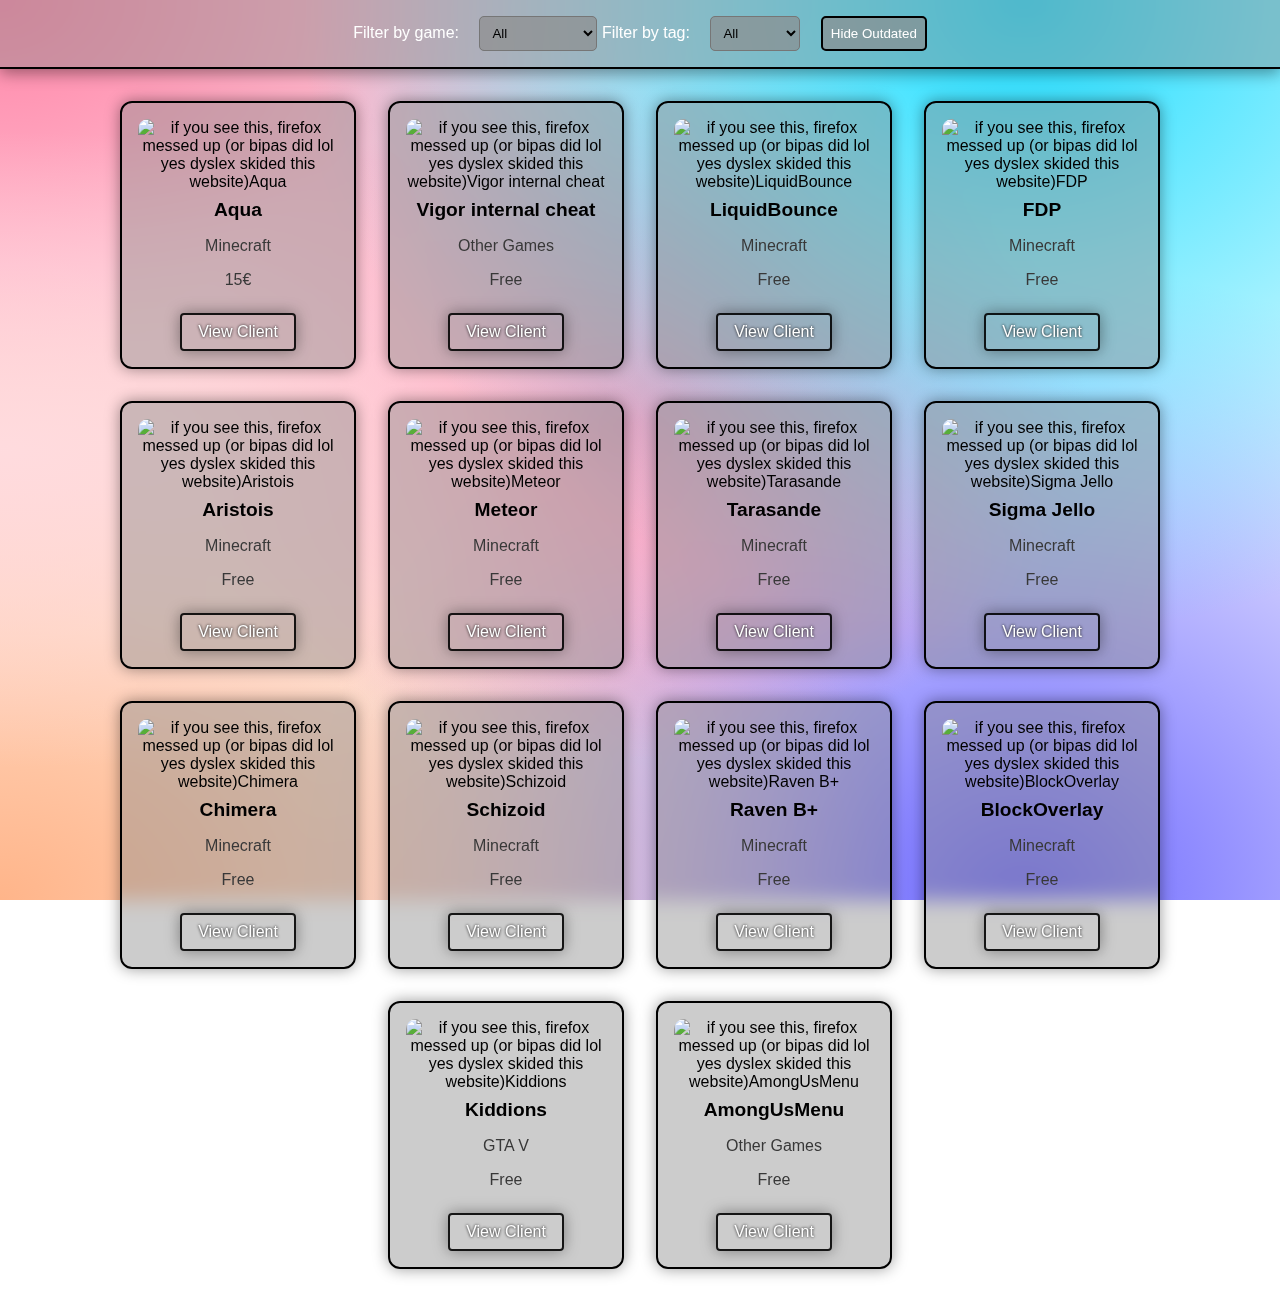
==== index.html @ a4b2a006 "Add files via upload" ====
<!DOCTYPE html>
<html lang="en">
<head>
    <meta charset="UTF-8">
    <meta name="viewport" content="width=device-width, initial-scale=1.0">
    <title>CheatSquad.gg</title>
    <link id="favicon" rel="icon" href="https://i.imgur.com/6yMobW9.png" type="image/x-icon">
    <link rel="stylesheet" href="styles.css">
</head>
<body>
    <header>
        <div>
            <label for="gameFilter">Filter by game:</label>
            <select id="gameFilter" onchange="filterClients()">
                <option value="all">All</option>
            </select>

            <label for="tagFilter">Filter by tag:</label>
            <select id="tagFilter" onchange="filterClients()">
                <option value="all">All</option>
            </select>

            <button id="toggleOutdated" onclick="toggleOutdatedClients()">Hide Outdated</button>
        </div>

    </header>

    <main id="clientList">
        <!-- Client items will be injected here by JavaScript -->
    </main>

    <script src="script.js"></script>
    <script>
        const titles = ["CheatSquad.gg", "Sry Real Cheatsquad is down", "<3"];

        function changeTabTitle() {
            const randomTitle = titles[Math.floor(Math.random() * titles.length)];
            document.title = randomTitle;
        }

        setInterval(changeTabTitle, 3000);
    </script>
</body>
</html>
---- styles.css ----
@import url('https://fonts.googleapis.com/css2?family=Google+Sans&display=swap');

body {
    font-family: 'Google Sans', sans-serif;
    margin: 0;
    padding: 0;
    background-color:rgb(255, 255, 255);
        background-image:
        radial-gradient(at 80% 0%, hsla(189,100%,56%,1) 0px, transparent 50%),
        radial-gradient(at 0% 50%, hsla(355,100%,93%,1) 0px, transparent 50%),
        radial-gradient(at 49% 47%, hsla(340,100%,76%,1) 0px, transparent 50%),
        radial-gradient(at 0% 100%, hsla(22,100%,77%,1) 0px, transparent 50%),
        radial-gradient(at 80% 100%, hsla(242,100%,70%,1) 0px, transparent 50%),
        radial-gradient(at 0% 0%, hsla(343,100%,76%,1) 0px, transparent 50%);
    background-attachment: fixed;
    background-size: cover;
}
header, .client, header button, header select {
    background-color: #8b8b8b70;
    backdrop-filter: blur(10px);
}

header {
    color: #fff;
    padding: 1rem;
    text-align: center;
    border-bottom: 2px solid rgb(0, 0, 0);            
    box-shadow: 0 4px 15px rgba(0, 0, 0, 0.4);
}

header select {
    padding: 0.5rem;
    margin-left: 1rem;
    border-radius: 5px;
}

header button {
    color: white;
    border: none;
    border-radius: 5px;
    padding: 0.5rem;
    margin-left: 1rem;
    border: 2px solid rgb(0, 0, 0); 

}

header button:hover {
    background-color: #555;
    scale: 1.1;
    border: 2px solid rgb(0, 0, 0); 
}

main {
    display: flex;
    flex-wrap: wrap;
    justify-content: center;
    margin: 1rem;
}

.client { 
    border: 1px solid #ddd;
    margin: 1rem;
    padding: 1rem;
    width: 200px;
    text-align: center;
    box-shadow: 0 0 15px rgba(0, 0, 0, 0.4);
    border: 2px solid rgb(0, 0, 0); 
    border-radius: 12px;
    transition: background-color 0.3s ease;
}

@keyframes colorChange {
    0% { background-color: #8b8b8b70; }
    50% { background-color: #535353a9; }
    100% { background-color: #8b8b8b70; }
}

.client:hover {
    animation: colorChange 3s infinite;
}


.client img {
    width: 100%;
    height: 200px;
    object-fit: cover;
    border-radius: 10px;
}

.client h2 {
    font-size: 1.2rem;
    margin: 0.5rem 0;
}

.client p {
    color: #383838;
}

.client a {
    display: inline-block;
    margin-top: 0.5rem;
    padding: 0.5rem 1rem;
    color: #fff;
    text-decoration: none;
    border: 2px solid rgba(0, 0, 0, 0.897);
    border-radius: 4px; 
    box-shadow: 0 0 15px rgba(0, 0, 0, 0.39);
    text-shadow: 0 0 3px rgb(0, 0, 0);
    transition: transform 0.5s ease;
}

.client a:hover {
    background-color: #555;
    transform: scale(1.1);
}

.recommended {
    border: 2px solid rgb(225, 0, 255);
    box-shadow: rgb(234, 0, 255) 0px 0px 8px;
}
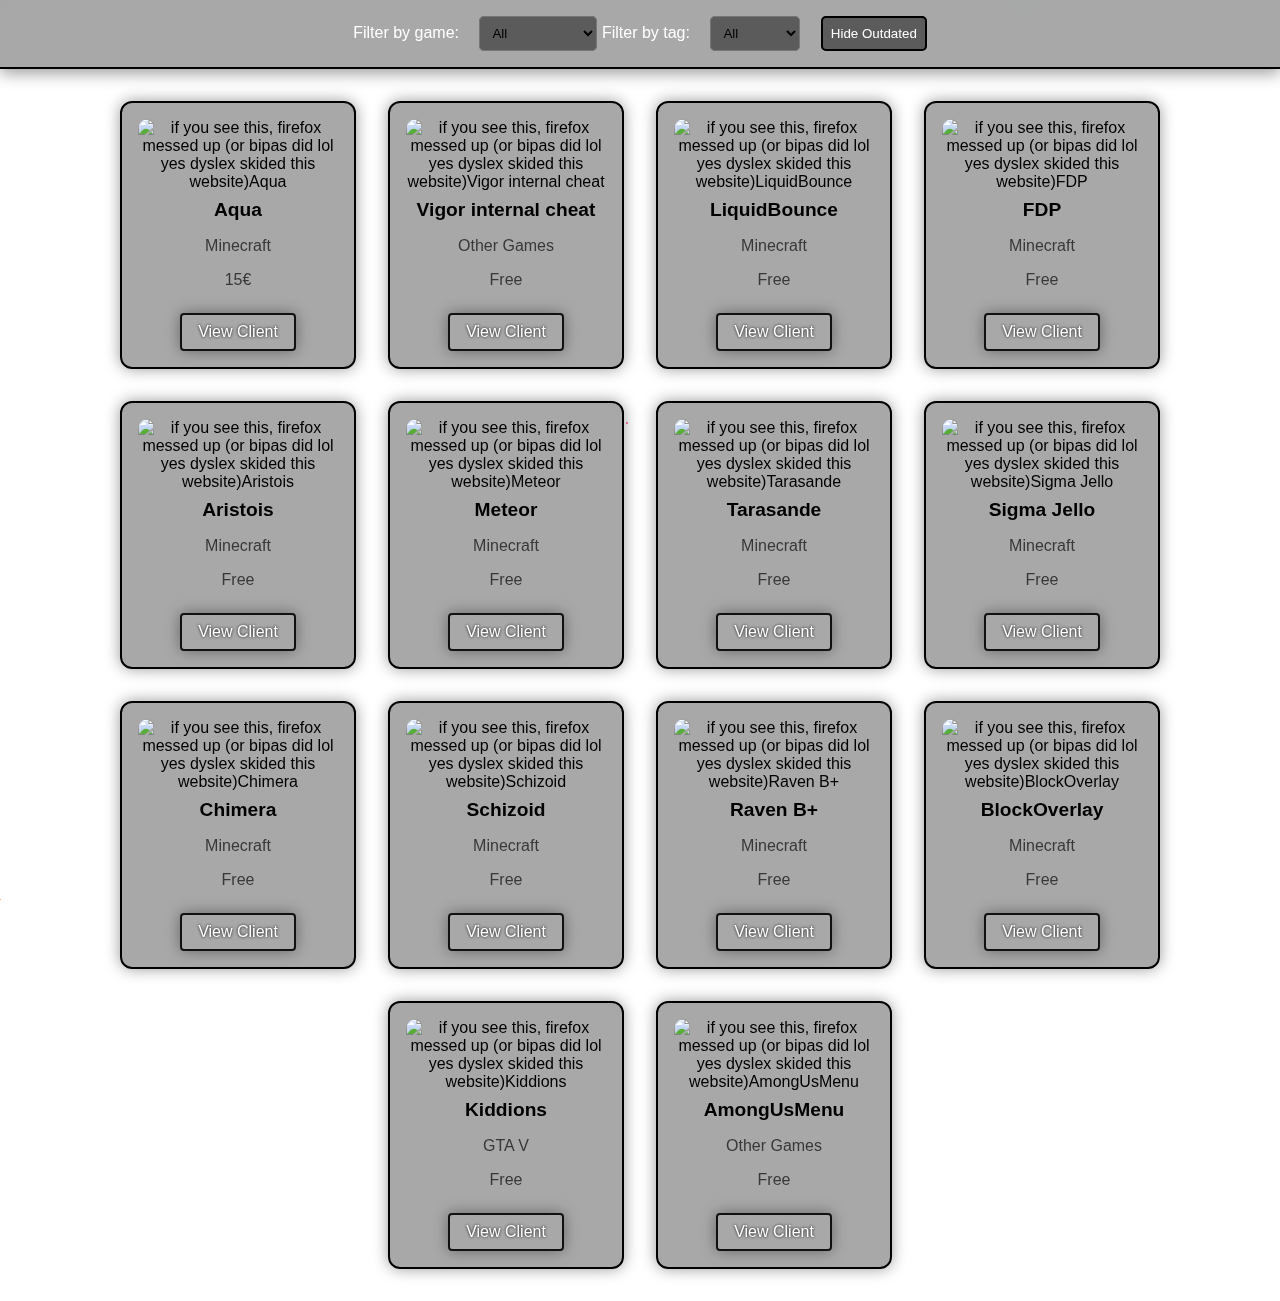
==== commit 8276db16: "Add files via upload" ====
--- a/index.html
+++ b/index.html
@@ -31,7 +31,7 @@
 
     <script src="script.js"></script>
     <script>
-        const titles = ["CheatSquad.gg", "Sry Real Cheatsquad is down", "<3"];
+        const titles = ["CheatSquad.gg", "Sry Real Cheatsquad is down", "Your CheatSquad Team<3"];
 
         function changeTabTitle() {
             const randomTitle = titles[Math.floor(Math.random() * titles.length)];
--- a/styles.css
+++ b/styles.css
@@ -6,17 +6,17 @@
     padding: 0;
     background-color:rgb(255, 255, 255);
         background-image:
-        radial-gradient(at 80% 0%, hsla(189,100%,56%,1) 0px, transparent 50%),
-        radial-gradient(at 0% 50%, hsla(355,100%,93%,1) 0px, transparent 50%),
-        radial-gradient(at 49% 47%, hsla(340,100%,76%,1) 0px, transparent 50%),
-        radial-gradient(at 0% 100%, hsla(22,100%,77%,1) 0px, transparent 50%),
-        radial-gradient(at 80% 100%, hsla(242,100%,70%,1) 0px, transparent 50%),
-        radial-gradient(at 0% 0%, hsla(343,100%,76%,1) 0px, transparent 50%);
+        radial-gradient(at 80% 0%, hsla(189,100%,56%,1) 1px, transparent 0%),
+        radial-gradient(at 0% 50%, hsla(355,100%,93%,1) 1px, transparent 0%),
+        radial-gradient(at 49% 47%, hsla(340,100%,76%,1) 1px, transparent 0%),
+        radial-gradient(at 0% 100%, hsla(22,100%,77%,1) 1px, transparent 0%),
+        radial-gradient(at 80% 100%, hsla(242,100%,70%,1) 1px, transparent 0%),
+        radial-gradient(at 0% 0%, hsla(343,100%,76%,1) 1px, transparent 0%);
     background-attachment: fixed;
     background-size: cover;
 }
 header, .client, header button, header select {
-    background-color: #8b8b8b70;
+    background-color: #39393970;
     backdrop-filter: blur(10px);
 }
 
@@ -115,6 +115,6 @@
 }
 
 .recommended {
-    border: 2px solid rgb(225, 0, 255);
-    box-shadow: rgb(234, 0, 255) 0px 0px 8px;
+    border: 2px solid rgb(255, 255, 255);
+    box-shadow: rgb(255, 255, 255) 0px 0px 8px;
 }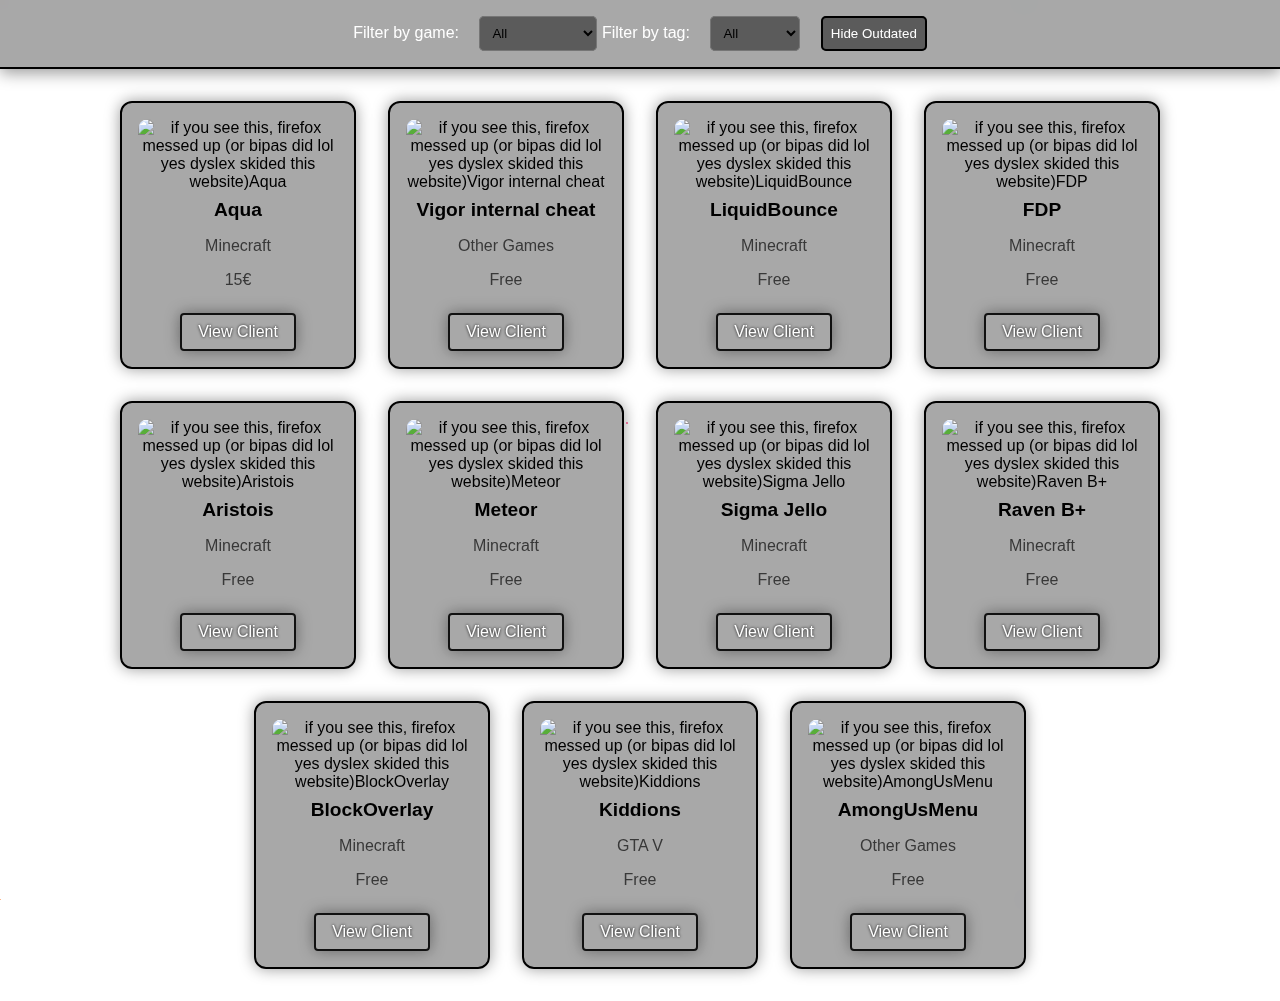
==== commit f715fa47: "Add files via upload" ====
--- a/index.html
+++ b/index.html
@@ -38,7 +38,7 @@
             document.title = randomTitle;
         }
 
-        setInterval(changeTabTitle, 3000);
+        setInterval(changeTabTitle, 3005);
     </script>
 </body>
 </html>
--- a/styles.css
+++ b/styles.css
@@ -11,7 +11,7 @@
         radial-gradient(at 49% 47%, hsla(340,100%,76%,1) 1px, transparent 0%),
         radial-gradient(at 0% 100%, hsla(22,100%,77%,1) 1px, transparent 0%),
         radial-gradient(at 80% 100%, hsla(242,100%,70%,1) 1px, transparent 0%),
-        radial-gradient(at 0% 0%, hsla(343,100%,76%,1) 1px, transparent 0%);
+        radial-gradient(at 0% 0%, hsla(344,100%,76%,1) 1px, transparent 0%);
     background-attachment: fixed;
     background-size: cover;
 }
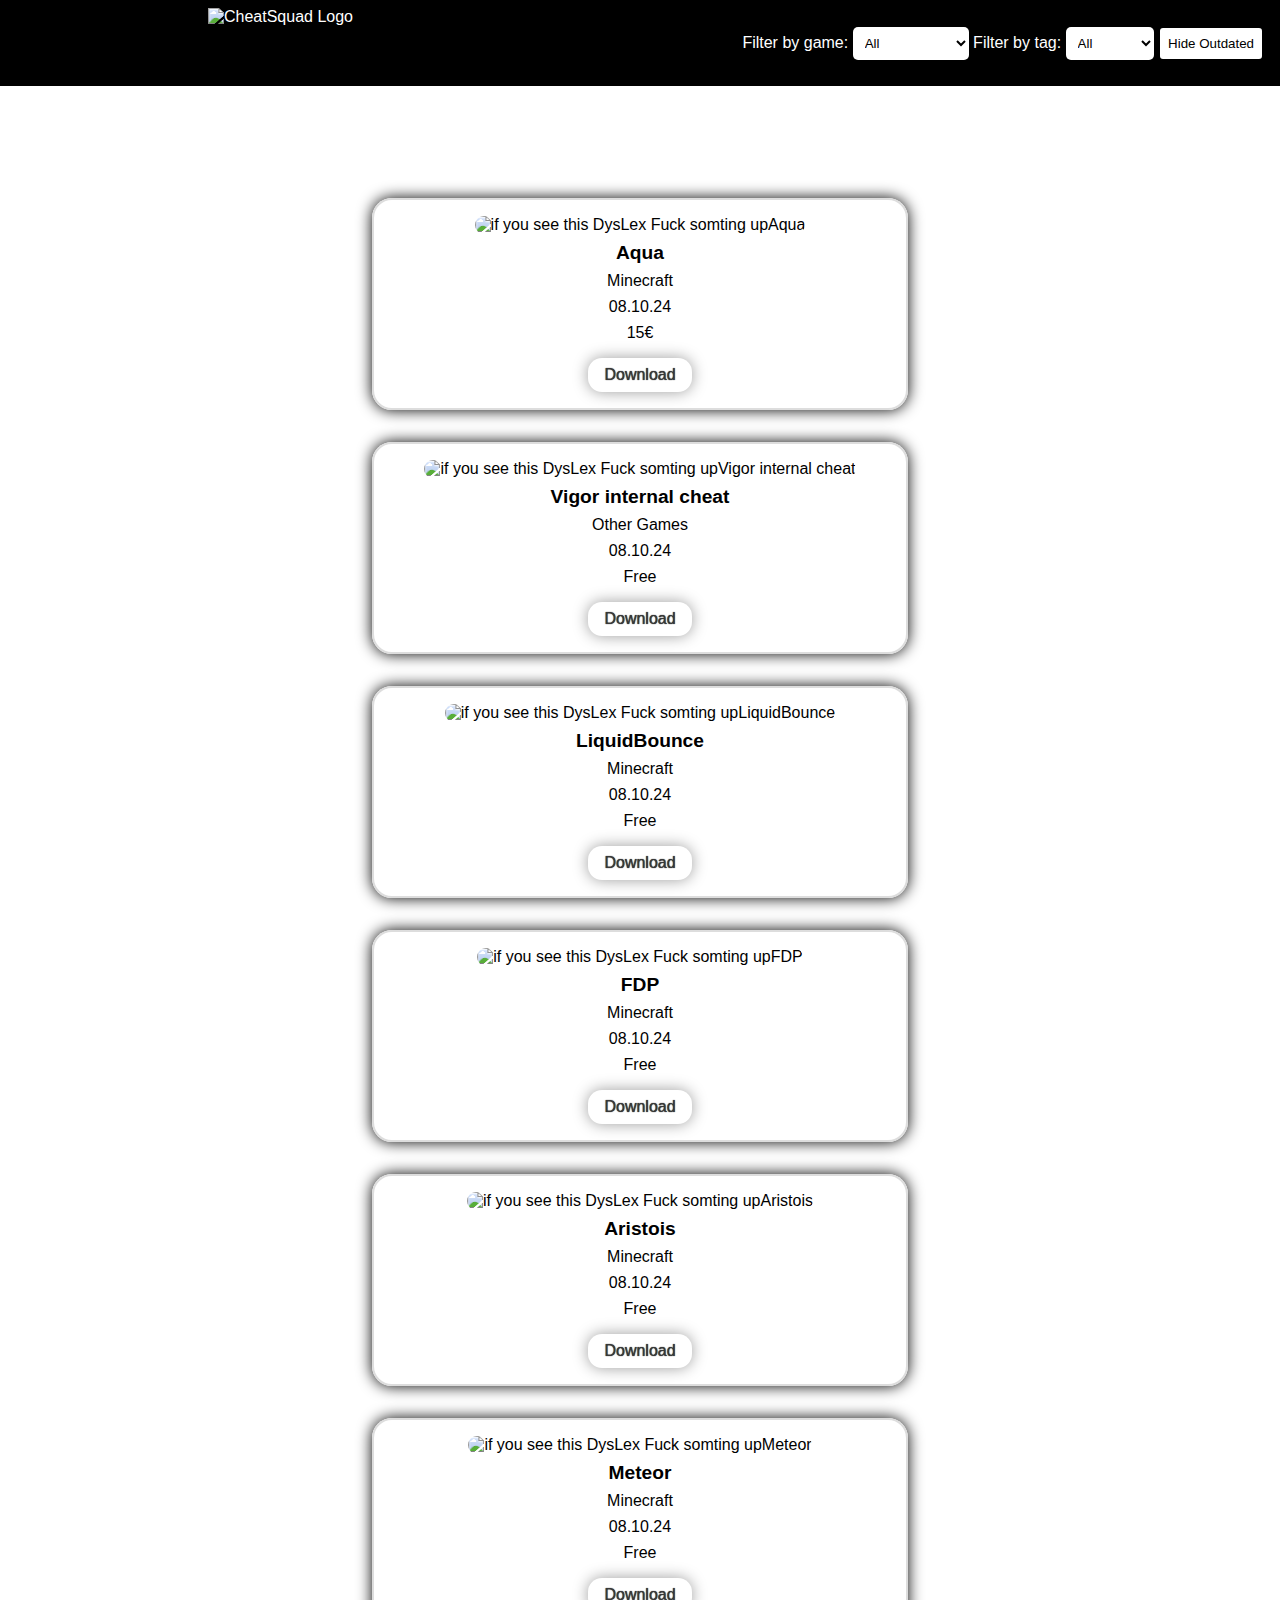
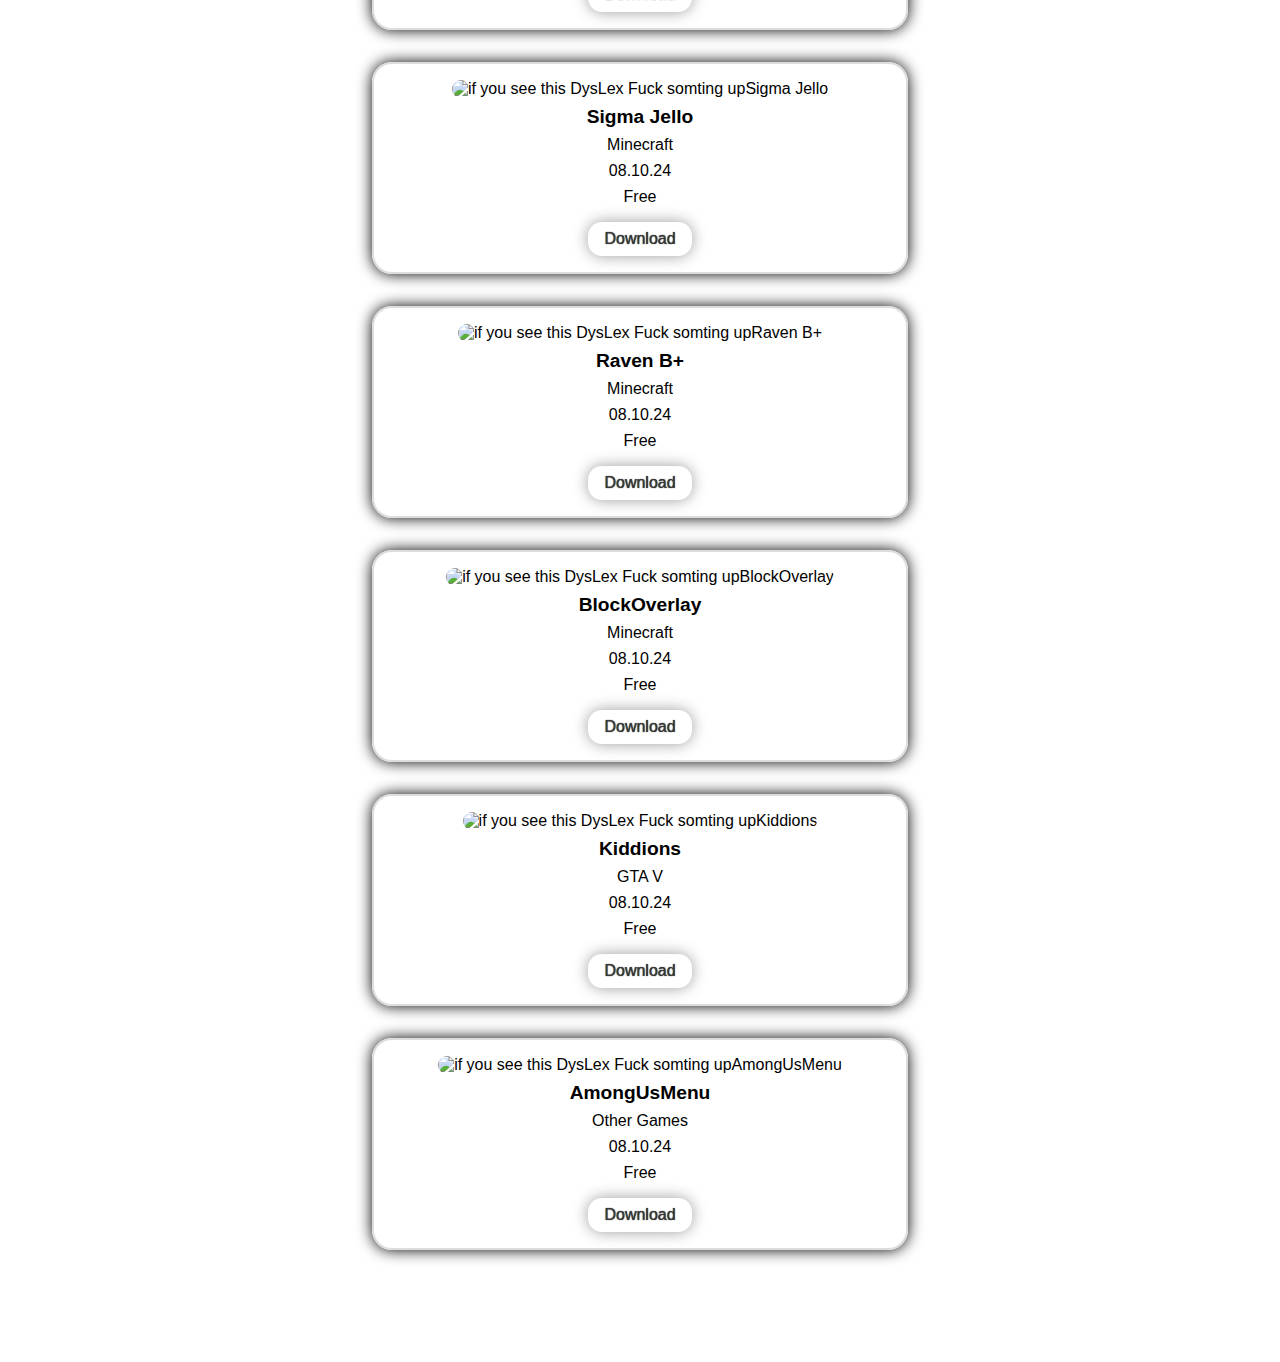
==== commit 80ae0421: "Add files via upload" ====
--- a/index.html
+++ b/index.html
@@ -9,20 +9,22 @@
 </head>
 <body>
     <header>
-        <div>
-            <label for="gameFilter">Filter by game:</label>
-            <select id="gameFilter" onchange="filterClients()">
-                <option value="all">All</option>
-            </select>
+        <div class="header-container">
+            <img src="https://raw.githubusercontent.com/CheatSquad1337/-/refs/heads/main/Header%20Logo.png" alt="CheatSquad Logo" class="header-logo">
+            <div class="header-controls">
+                <label for="gameFilter">Filter by game:</label>
+                <select id="gameFilter" onchange="filterClients()">
+                    <option value="all">All</option>
+                </select>
 
-            <label for="tagFilter">Filter by tag:</label>
-            <select id="tagFilter" onchange="filterClients()">
-                <option value="all">All</option>
-            </select>
+                <label for="tagFilter">Filter by tag:</label>
+                <select id="tagFilter" onchange="filterClients()">
+                    <option value="all">All</option>
+                </select>
 
-            <button id="toggleOutdated" onclick="toggleOutdatedClients()">Hide Outdated</button>
+                <button id="toggleOutdated" onclick="toggleOutdatedClients()">Hide Outdated</button>
+            </div>
         </div>
-
     </header>
 
     <main id="clientList">
--- a/styles.css
+++ b/styles.css
@@ -4,85 +4,94 @@
     font-family: 'Google Sans', sans-serif;
     margin: 0;
     padding: 0;
-    background-color:rgb(255, 255, 255);
-        background-image:
-        radial-gradient(at 80% 0%, hsla(189,100%,56%,1) 1px, transparent 0%),
-        radial-gradient(at 0% 50%, hsla(355,100%,93%,1) 1px, transparent 0%),
-        radial-gradient(at 49% 47%, hsla(340,100%,76%,1) 1px, transparent 0%),
-        radial-gradient(at 0% 100%, hsla(22,100%,77%,1) 1px, transparent 0%),
-        radial-gradient(at 80% 100%, hsla(242,100%,70%,1) 1px, transparent 0%),
-        radial-gradient(at 0% 0%, hsla(344,100%,76%,1) 1px, transparent 0%);
+    background-color: #ffffff;
     background-attachment: fixed;
     background-size: cover;
 }
-header, .client, header button, header select {
-    background-color: #39393970;
+
+/* Header Styling */
+header {
+    background-color: #000000ff;
+    padding: 0.5rem 1rem;
+    color: #ffffff; /* Weißer Text im Header */
+}
+
+.header-container {
+    display: flex;
+    align-items: center;
+    justify-content: space-between; /* Elemente links und rechts platzieren */
+}
+
+/* Logo Styling */
+.header-logo {
+    height: 70px; /* Größe des Logos */
+    width: auto;
+    margin-left: calc(15vw); /* Dynamischer Abstand vom linken Rand */
+    cursor: pointer;
+}
+
+/* Styling für die rechte Seite (Text, Dropdown, Button) */
+.header-right {
+    display: flex;
+    align-items: center;
+    gap: 1rem; /* Abstand zwischen den Elementen */
+    color: #ffffff; /* Weißer Text auf der rechten Seite */
+}
+
+/* Dropdown-Menü Styling */
+header select {
+    padding: 0.5rem;
+    border-radius: 5px;
+    background-color: #ffffffff;
+    backdrop-filter: blur(10px);
+    border: none;
+}
+
+/* Button Styling */
+header button {
+    color: rgb(0, 0, 0);
+    border: none;
+    border-radius: 5px;
+    padding: .5rem;
+    border: 2px solid rgb(0, 0, 0);
+    background-color: #ffffffff;
     backdrop-filter: blur(10px);
 }
 
-header {
-    color: #fff;
-    padding: 1rem;
-    text-align: center;
-    border-bottom: 2px solid rgb(0, 0, 0);            
-    box-shadow: 0 4px 15px rgba(0, 0, 0, 0.4);
+header button:hover {
+    background-color: #ffffff;
+    scale: 1.1;
+    border: 2px solid rgb(0, 0, 0);
 }
 
-header select {
-    padding: 0.5rem;
-    margin-left: 1rem;
-    border-radius: 5px;
-}
-
-header button {
-    color: white;
-    border: none;
-    border-radius: 5px;
-    padding: 0.5rem;
-    margin-left: 1rem;
-    border: 2px solid rgb(0, 0, 0); 
-
-}
-
-header button:hover {
-    background-color: #555;
-    scale: 1.1;
-    border: 2px solid rgb(0, 0, 0); 
-}
-
+/* Main Styling */
 main {
     display: flex;
     flex-wrap: wrap;
     justify-content: center;
-    margin: 1rem;
+    margin: 6rem;
 }
 
-.client { 
-    border: 1px solid #ddd;
+/* Client-Karte */
+.client {
+    border: 2px solid #ddd;
     margin: 1rem;
     padding: 1rem;
-    width: 200px;
+    width: 500px;
     text-align: center;
-    box-shadow: 0 0 15px rgba(0, 0, 0, 0.4);
-    border: 2px solid rgb(0, 0, 0); 
-    border-radius: 12px;
+    box-shadow: 0 0 15px rgb(0, 0, 0);
+    border-radius: 20px;
     transition: background-color 0.3s ease;
-}
-
-@keyframes colorChange {
-    0% { background-color: #8b8b8b70; }
-    50% { background-color: #535353a9; }
-    100% { background-color: #8b8b8b70; }
 }
 
 .client:hover {
     animation: colorChange 3s infinite;
 }
 
-
+/* Bild Styling */
 .client img {
-    width: 100%;
-    height: 200px;
+    width: 230px;
+    height: 220px;
     object-fit: cover;
     border-radius: 10px;
 }
@@ -93,28 +102,41 @@
 }
 
 .client p {
-    color: #383838;
+    color: #000000;
+    margin: 0.5rem 0;
 }
 
+/* Links Styling */
 .client a {
     display: inline-block;
     margin-top: 0.5rem;
     padding: 0.5rem 1rem;
-    color: #fff;
+    color: #383838;
     text-decoration: none;
-    border: 2px solid rgba(0, 0, 0, 0.897);
-    border-radius: 4px; 
+    border-radius: 14px;
     box-shadow: 0 0 15px rgba(0, 0, 0, 0.39);
-    text-shadow: 0 0 3px rgb(0, 0, 0);
+    text-shadow: 0 0 1px rgb(0, 0, 0);
     transition: transform 0.5s ease;
 }
 
 .client a:hover {
-    background-color: #555;
-    transform: scale(1.1);
+    background-color: #00ff22;
+    transform: scale(1.3);
 }
 
 .recommended {
-    border: 2px solid rgb(255, 255, 255);
+    border: 8px solid rgb(255, 255, 255);
     box-shadow: rgb(255, 255, 255) 0px 0px 8px;
-}+}
+
+/* Medienabfrage für kleinere Geräte */
+@media (max-width: 768px) {
+    .header-logo {
+        margin-left: calc(5vw); /* Weniger Abstand bei kleineren Bildschirmen */
+        height: 50px; /* Verkleinerung des Logos */
+    }
+
+    .header-right {
+        gap: 0.5rem; /* Weniger Abstand bei kleineren Bildschirmen */
+    }
+}
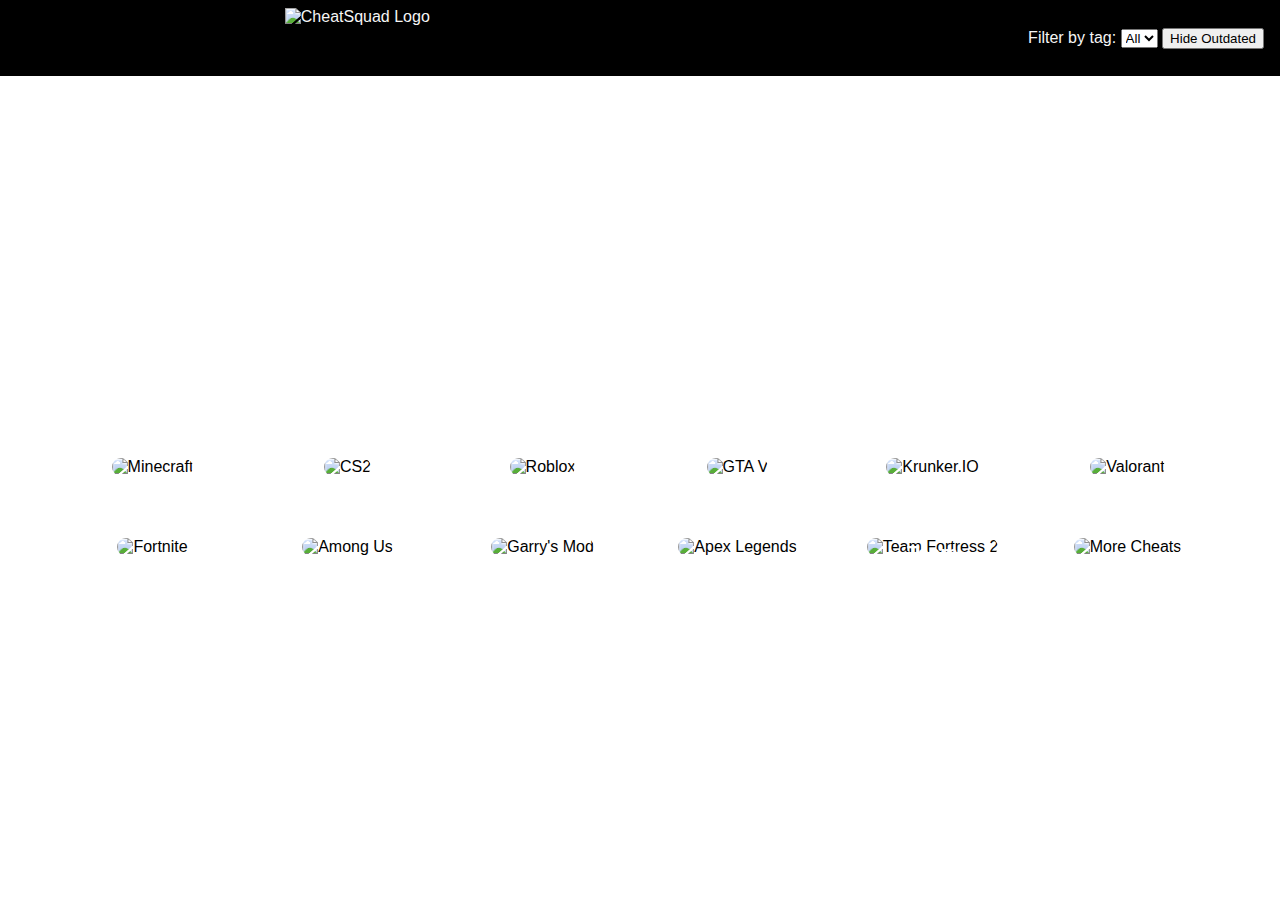
==== commit 931fde2f: "Add files via upload" ====
--- a/index.html
+++ b/index.html
@@ -10,37 +10,87 @@
 <body>
     <header>
         <div class="header-container">
-            <img src="https://raw.githubusercontent.com/CheatSquad1337/-/refs/heads/main/Header%20Logo.png" alt="CheatSquad Logo" class="header-logo">
+            <img src="https://i.imgur.com/amfiNfF.png" alt="CheatSquad Logo" class="header-logo">
             <div class="header-controls">
-                <label for="gameFilter">Filter by game:</label>
-                <select id="gameFilter" onchange="filterClients()">
-                    <option value="all">All</option>
-                </select>
-
                 <label for="tagFilter">Filter by tag:</label>
                 <select id="tagFilter" onchange="filterClients()">
                     <option value="all">All</option>
                 </select>
-
                 <button id="toggleOutdated" onclick="toggleOutdatedClients()">Hide Outdated</button>
             </div>
         </div>
     </header>
 
-    <main id="clientList">
-        <!-- Client items will be injected here by JavaScript -->
-    </main>
+    <!-- Banner-Bereich -->
+    <section class="banner"></section>
 
-    <script src="script.js"></script>
+    <!-- Spiele-Buttons -->
+    <section class="games-container">
+        <div class="game-button" onclick="filterClients('minecraft')">
+            <img src="https://i.imgur.com/U21gnzr.jpeg" alt="Minecraft">
+            <span>Minecraft</span>
+        </div>
+        <div class="game-button" onclick="filterClients('cs2')">
+            <img src="https://i.imgur.com/uDNYCSH.jpeg" alt="CS2">
+            <span>CS2</span>
+        </div>
+        <div class="game-button" onclick="filterClients('roblox')">
+            <img src="https://i.imgur.com/Pl1uCrD.jpeg" alt="Roblox">
+            <span>Roblox</span>
+        </div>
+        <div class="game-button" onclick="filterClients('gta-v')">
+            <img src="https://i.imgur.com/SYz27Mg.jpeg" alt="GTA V">
+            <span>GTA V</span>
+        </div>
+        <div class="game-button" onclick="filterClients('krunker-io')">
+            <img src="https://i.imgur.com/F90gfC3.jpeg" alt="Krunker.IO">
+            <span>Krunker.IO</span>
+        </div>
+        <div class="game-button" onclick="filterClients('valorant')">
+            <img src="https://i.imgur.com/WV3qDpw.jpeg" alt="Valorant">
+            <span>Valorant</span>
+        </div>
+        <div class="game-button" onclick="filterClients('fortnite')">
+            <img src="https://i.imgur.com/Ekl3tcX.jpeg" alt="Fortnite">
+            <span>Fortnite</span>
+        </div>
+        <div class="game-button" onclick="filterClients('among-us')">
+            <img src="https://i.imgur.com/GdfZUmZ.jpeg" alt="Among Us">
+            <span>Among Us</span>
+        </div>
+        <div class="game-button" onclick="filterClients('gmod')">
+            <img src="https://i.imgur.com/ZI7k5rL.jpeg" alt="Garry's Mod">
+            <span>Garry's Mod</span>
+        </div>
+        <div class="game-button" onclick="filterClients('apex-legends')">
+            <img src="https://i.imgur.com/IaAUWUK.jpeg" alt="Apex Legends">
+            <span>Apex Legends</span>
+        </div>
+        <div class="game-button" onclick="filterClients('team-fortress-2')">
+            <img src="https://i.imgur.com/KCCyeI9.jpeg" alt="Team Fortress 2">
+            <span>Team Fortress 2</span>
+        </div>
+        <div class="game-button" onclick="filterClients('more-cheats')">
+            <img src="https://i.imgur.com/7yUL4Fh.jpeg" alt="More Cheats">
+            <span>More Cheats</span>
+        </div>
+    </section>
+
     <script>
-        const titles = ["CheatSquad.gg", "Sry Real Cheatsquad is down", "Your CheatSquad Team<3"];
-
-        function changeTabTitle() {
-            const randomTitle = titles[Math.floor(Math.random() * titles.length)];
-            document.title = randomTitle;
+        function filterClients(game) {
+            const clients = document.querySelectorAll('.client');
+            clients.forEach(client => {
+                if (game === 'all' || client.dataset.game === game) {
+                    client.style.display = 'block';
+                } else {
+                    client.style.display = 'none';
+                }
+            });
         }
 
-        setInterval(changeTabTitle, 3005);
+        function toggleOutdatedClients() {
+            // Funktion zum Ausblenden veralteter Clients
+        }
     </script>
 </body>
 </html>
--- a/styles.css
+++ b/styles.css
@@ -13,130 +13,71 @@
 header {
     background-color: #000000ff;
     padding: 0.5rem 1rem;
-    color: #ffffff; /* Weißer Text im Header */
+    color: rgb(245, 245, 245);
 }
 
 .header-container {
     display: flex;
     align-items: center;
-    justify-content: space-between; /* Elemente links und rechts platzieren */
+    justify-content: space-between;
 }
 
-/* Logo Styling */
 .header-logo {
-    height: 70px; /* Größe des Logos */
+    height: 60px;
     width: auto;
-    margin-left: calc(15vw); /* Dynamischer Abstand vom linken Rand */
+    margin-left: calc(21vw);
     cursor: pointer;
 }
 
-/* Styling für die rechte Seite (Text, Dropdown, Button) */
-.header-right {
-    display: flex;
-    align-items: center;
-    gap: 1rem; /* Abstand zwischen den Elementen */
-    color: #ffffff; /* Weißer Text auf der rechten Seite */
+/* Banner Styling */
+.banner {
+    background-image: url('https://i.imgur.com/OZQXLkn.jpeg'); /* Banner-Bild */
+    background-size: cover;
+    background-position: center;
+    height: 362px;
+    width: 100%;
 }
 
-/* Dropdown-Menü Styling */
-header select {
-    padding: 0.5rem;
-    border-radius: 5px;
-    background-color: #ffffffff;
-    backdrop-filter: blur(10px);
-    border: none;
+/* Spiele-Buttons-Container */
+.games-container {
+    display: grid;
+    grid-template-columns: repeat(6, 1fr); /* 6 Buttons pro Zeile */
+    gap: 5px; /* Weniger Abstand zwischen den Buttons */
+    justify-content: center;
+    padding: 20px;
+    margin: 0 auto;
+    max-width: 1%;
 }
 
-/* Button Styling */
-header button {
-    color: rgb(0, 0, 0);
-    border: none;
-    border-radius: 5px;
-    padding: .5rem;
-    border: 2px solid rgb(0, 0, 0);
-    background-color: #ffffffff;
-    backdrop-filter: blur(10px);
+/* Spiele-Button */
+.game-button {
+    position: relative;
+    width: 190px; /* Kleinere Buttons */
+    height: 75px; /* Höhe anpassen */
+    overflow: hidden; /* Kein Überschuss sichtbar */
+    text-align: center;
+    cursor: pointer;
+    transition: transform 0.3s ease;
 }
 
-header button:hover {
-    background-color: #ffffff;
-    scale: 1.1;
-    border: 2px solid rgb(0, 0, 0);
+.game-button:hover {
+    transform: scale(1.05);
 }
 
-/* Main Styling */
-main {
-    display: flex;
-    flex-wrap: wrap;
-    justify-content: center;
-    margin: 6rem;
+.game-button img {
+    width: 100%;
+    height: 100%;
+    object-fit: cover; /* Bild anpassen ohne Verzerrung */
+    border-radius: 10px; /* Abrundung auch für das Bild */
 }
 
-/* Client-Karte */
-.client {
-    border: 2px solid #ddd;
-    margin: 1rem;
-    padding: 1rem;
-    width: 500px;
-    text-align: center;
-    box-shadow: 0 0 15px rgb(0, 0, 0);
-    border-radius: 20px;
-    transition: background-color 0.3s ease;
+.game-button span {
+    position: absolute;
+    top: 50%;
+    left: 50%;
+    transform: translate(-50%, -50%); /* Zentriert den Text */
+    color: white;
+    font-size: 20px;
+    font-weight: bold;
+    pointer-events: none; /* Text bleibt nicht anklickbar */
 }
-
-.client:hover {
-    animation: colorChange 3s infinite;
-}
-
-/* Bild Styling */
-.client img {
-    width: 230px;
-    height: 220px;
-    object-fit: cover;
-    border-radius: 10px;
-}
-
-.client h2 {
-    font-size: 1.2rem;
-    margin: 0.5rem 0;
-}
-
-.client p {
-    color: #000000;
-    margin: 0.5rem 0;
-}
-
-/* Links Styling */
-.client a {
-    display: inline-block;
-    margin-top: 0.5rem;
-    padding: 0.5rem 1rem;
-    color: #383838;
-    text-decoration: none;
-    border-radius: 14px;
-    box-shadow: 0 0 15px rgba(0, 0, 0, 0.39);
-    text-shadow: 0 0 1px rgb(0, 0, 0);
-    transition: transform 0.5s ease;
-}
-
-.client a:hover {
-    background-color: #00ff22;
-    transform: scale(1.3);
-}
-
-.recommended {
-    border: 8px solid rgb(255, 255, 255);
-    box-shadow: rgb(255, 255, 255) 0px 0px 8px;
-}
-
-/* Medienabfrage für kleinere Geräte */
-@media (max-width: 768px) {
-    .header-logo {
-        margin-left: calc(5vw); /* Weniger Abstand bei kleineren Bildschirmen */
-        height: 50px; /* Verkleinerung des Logos */
-    }
-
-    .header-right {
-        gap: 0.5rem; /* Weniger Abstand bei kleineren Bildschirmen */
-    }
-}
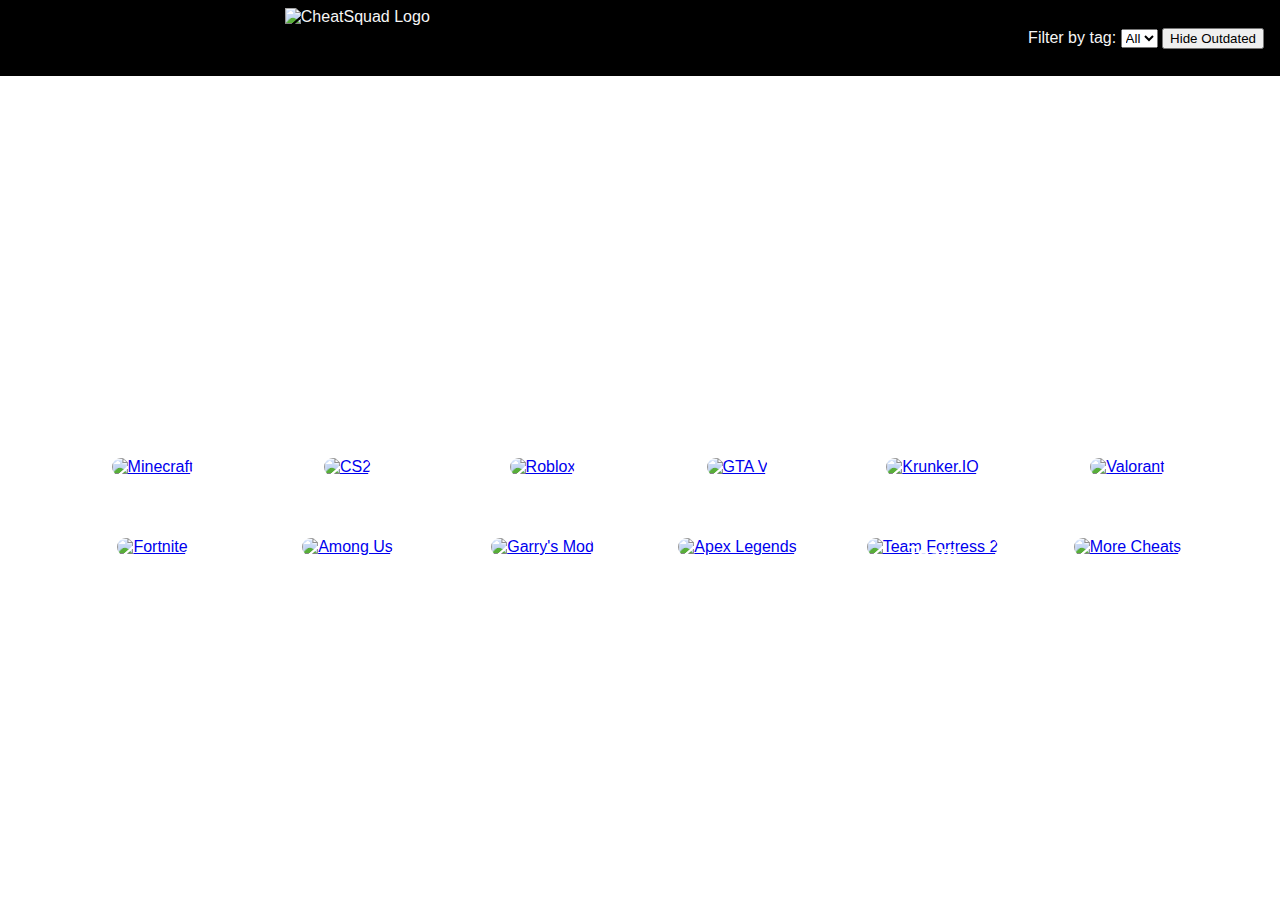
==== commit 62bba4fc: "Add files via upload" ====
--- a/index.html
+++ b/index.html
@@ -26,53 +26,77 @@
 
     <!-- Spiele-Buttons -->
     <section class="games-container">
-        <div class="game-button" onclick="filterClients('minecraft')">
-            <img src="https://i.imgur.com/U21gnzr.jpeg" alt="Minecraft">
-            <span>Minecraft</span>
+        <div class="game-button">
+            <a href="/minecraft">
+                <img src="https://i.imgur.com/U21gnzr.jpeg" alt="Minecraft">
+                <span>Minecraft</span>
+            </a>
         </div>
-        <div class="game-button" onclick="filterClients('cs2')">
-            <img src="https://i.imgur.com/uDNYCSH.jpeg" alt="CS2">
-            <span>CS2</span>
+        <div class="game-button">
+            <a href="/cs2">
+                <img src="https://i.imgur.com/uDNYCSH.jpeg" alt="CS2">
+                <span>CS2</span>
+            </a>
         </div>
-        <div class="game-button" onclick="filterClients('roblox')">
-            <img src="https://i.imgur.com/Pl1uCrD.jpeg" alt="Roblox">
-            <span>Roblox</span>
+        <div class="game-button">
+            <a href="/roblox">
+                <img src="https://i.imgur.com/Pl1uCrD.jpeg" alt="Roblox">
+                <span>Roblox</span>
+            </a>
         </div>
-        <div class="game-button" onclick="filterClients('gta-v')">
-            <img src="https://i.imgur.com/SYz27Mg.jpeg" alt="GTA V">
-            <span>GTA V</span>
+        <div class="game-button">
+            <a href="/gta-v">
+                <img src="https://i.imgur.com/SYz27Mg.jpeg" alt="GTA V">
+                <span>GTA V</span>
+            </a>
         </div>
-        <div class="game-button" onclick="filterClients('krunker-io')">
-            <img src="https://i.imgur.com/F90gfC3.jpeg" alt="Krunker.IO">
-            <span>Krunker.IO</span>
+        <div class="game-button">
+            <a href="/krunker-io">
+                <img src="https://i.imgur.com/F90gfC3.jpeg" alt="Krunker.IO">
+                <span>Krunker.IO</span>
+            </a>
         </div>
-        <div class="game-button" onclick="filterClients('valorant')">
-            <img src="https://i.imgur.com/WV3qDpw.jpeg" alt="Valorant">
-            <span>Valorant</span>
+		<div class="game-button">
+            <a href="/valorant">
+                <img src="https://i.imgur.com/WV3qDpw.jpeg" alt="Valorant">
+                <span>Valorant</span>
+            </a>
         </div>
-        <div class="game-button" onclick="filterClients('fortnite')">
-            <img src="https://i.imgur.com/Ekl3tcX.jpeg" alt="Fortnite">
-            <span>Fortnite</span>
+		<div class="game-button">
+            <a href="/fortnite">
+                <img src="https://i.imgur.com/Ekl3tcX.jpeg" alt="Fortnite">
+                <span>Fortnite</span>
+            </a>
         </div>
-        <div class="game-button" onclick="filterClients('among-us')">
-            <img src="https://i.imgur.com/GdfZUmZ.jpeg" alt="Among Us">
-            <span>Among Us</span>
+		<div class="game-button">
+            <a href="/among-us">
+                <img src="https://i.imgur.com/GdfZUmZ.jpeg" alt="Among Us">
+                <span>Among Us</span>
+            </a>
         </div>
-        <div class="game-button" onclick="filterClients('gmod')">
-            <img src="https://i.imgur.com/ZI7k5rL.jpeg" alt="Garry's Mod">
-            <span>Garry's Mod</span>
+		<div class="game-button">
+            <a href="/gmod">
+                <img src="https://i.imgur.com/ZI7k5rL.jpeg" alt="Garry's Mod">
+                <span>Garry's Mod</span>
+            </a>
         </div>
-        <div class="game-button" onclick="filterClients('apex-legends')">
-            <img src="https://i.imgur.com/IaAUWUK.jpeg" alt="Apex Legends">
-            <span>Apex Legends</span>
+		<div class="game-button">
+            <a href="/apex-legends">
+                <img src="https://i.imgur.com/IaAUWUK.jpeg" alt="Apex Legends">
+                <span>Apex Legends</span>
+            </a>
         </div>
-        <div class="game-button" onclick="filterClients('team-fortress-2')">
-            <img src="https://i.imgur.com/KCCyeI9.jpeg" alt="Team Fortress 2">
-            <span>Team Fortress 2</span>
+		<div class="game-button">
+            <a href="/team-fortress-2">
+                <img src="https://i.imgur.com/KCCyeI9.jpeg" alt="Team Fortress 2">
+                <span>Team Fortress 2</span>
+            </a>
         </div>
-        <div class="game-button" onclick="filterClients('more-cheats')">
-            <img src="https://i.imgur.com/7yUL4Fh.jpeg" alt="More Cheats">
-            <span>More Cheats</span>
+		<div class="game-button">
+            <a href="/more-cheats">
+                <img src="https://i.imgur.com/7yUL4Fh.jpeg" alt="More Cheats">
+                <span>More Cheats</span>
+            </a>
         </div>
     </section>
 
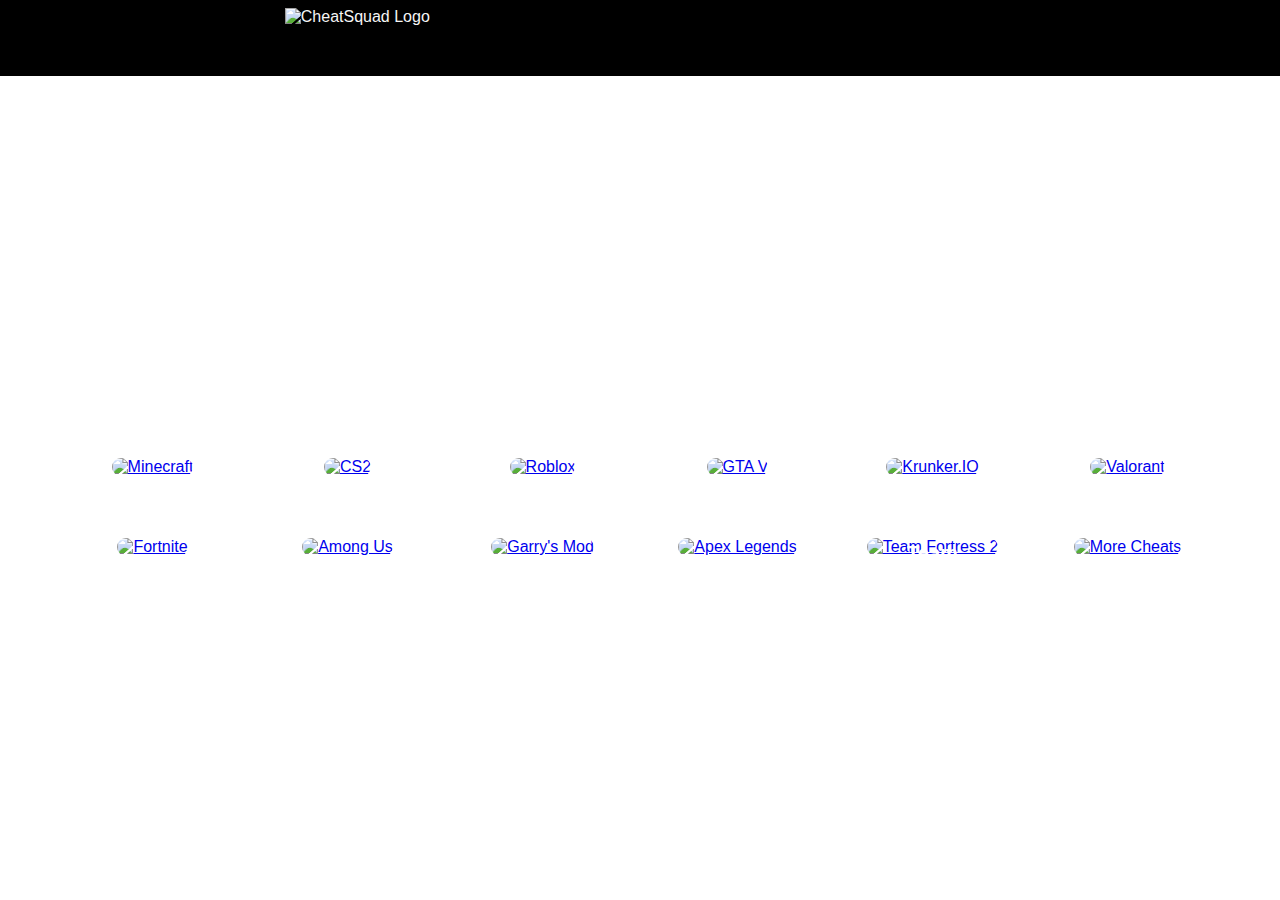
==== commit 25f34356: "Add files via upload" ====
--- a/index.html
+++ b/index.html
@@ -12,11 +12,6 @@
         <div class="header-container">
             <img src="https://i.imgur.com/amfiNfF.png" alt="CheatSquad Logo" class="header-logo">
             <div class="header-controls">
-                <label for="tagFilter">Filter by tag:</label>
-                <select id="tagFilter" onchange="filterClients()">
-                    <option value="all">All</option>
-                </select>
-                <button id="toggleOutdated" onclick="toggleOutdatedClients()">Hide Outdated</button>
             </div>
         </div>
     </header>
--- a/styles.css
+++ b/styles.css
@@ -8,6 +8,8 @@
     background-attachment: fixed;
     background-size: cover;
 }
+
+
 
 /* Header Styling */
 header {
